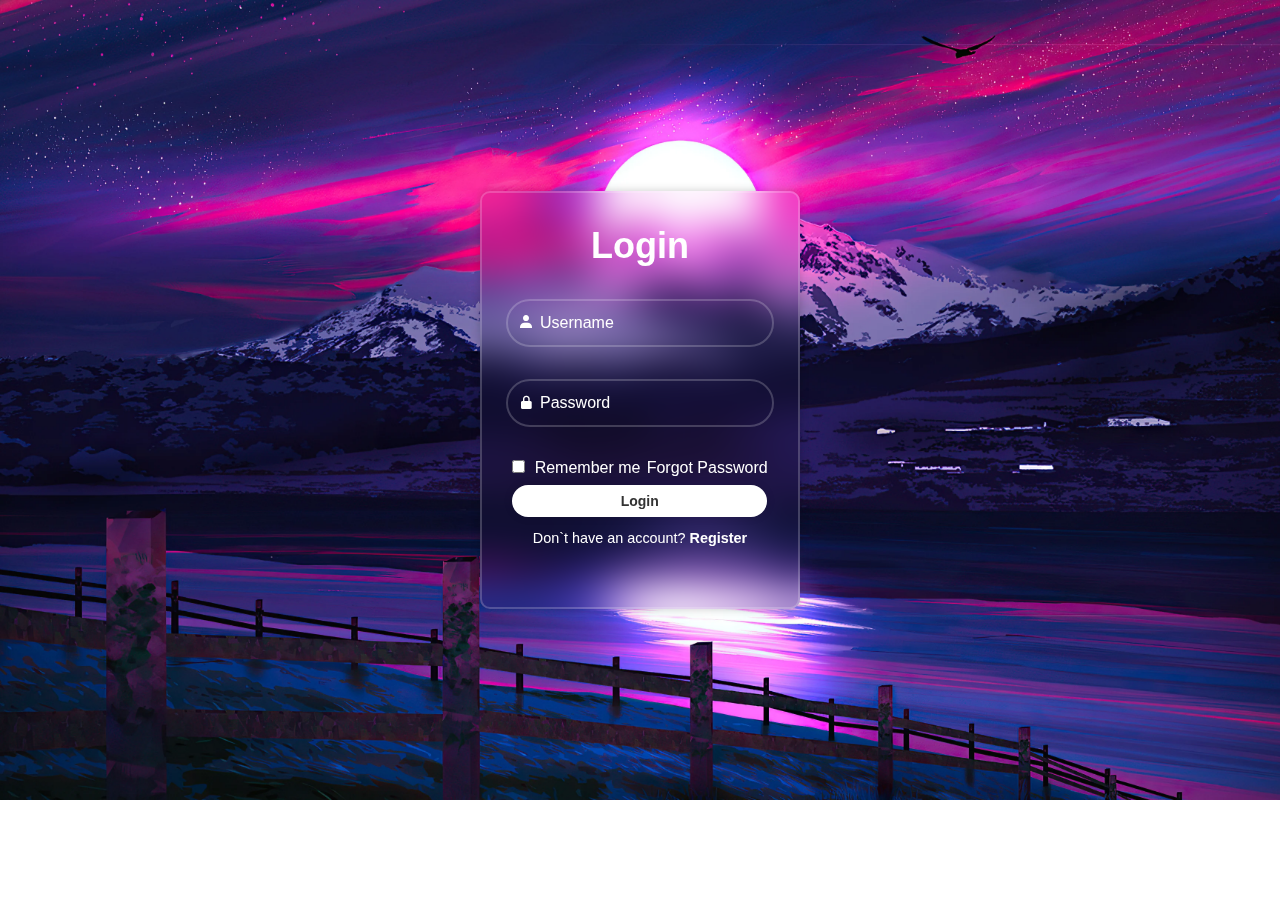
==== index.html @ ab4e222d "Login Web" ====
<!DOCTYPE html>
<html lang="en">
<head>
    <meta charset="UTF-8">
    <meta name="viewport" content="width=device-width, initial-scale=1.0">
    <title> Project One </title>
    <link rel="stylesheet" href="styles.css">
    <link rel="icon" href="img/icon.png">
    <link href='https://unpkg.com/boxicons@2.1.4/css/boxicons.min.css' rel='stylesheet'>
</head>
<body>
    <div class="wrapper">
        <form action="">
            <h1> Login </h1>
            <div class="input-box">
                <input type="text" placeholder="Username" required>
                <i class='bx bxs-user'></i>
            </div>
            <div class="input-box">
                <input type="password" placeholder="Password" required >
                <i class='bx bxs-lock-alt' ></i>
            </div>
            <div class="remember-forgot">
                <label><input type="checkbox"> Remember me </label>
                <a href="forgot-password/forgot.html" target="_blank"> Forgot Password</a>
            </div>
            <button type="submit" class="btn"> Login </button>
            <div class="register-link">
                <p> Don`t have an account? <a href="#" target="_blank"> Register</a></p>
            </div>
        </form>
    </div>
    
</body>
</html>
---- styles.css ----
*{
    margin: 0;
    padding: 0;
    box-sizing: border-box;
    font-family: sans-serif;
}
body{
    display: flex;
    justify-content: center;
    align-items: center;
    min-height: 50rem;
    background: url( "img/paisaje-digital-en-atardecer-5846.webp") no-repeat;
    background-size: cover;
    background-position: center;
}
.wrapper{
    width: 20rem;
    background: transparent;
    border: 2px solid rgba(255,255,255, .2);
    backdrop-filter: blur(20px);
    box-shadow: 0 0 10px rgba(0, 0, 0, .2);
    color: #ffff;
    border-radius: 10px;
    padding: 2rem 1.5rem;
}
.wrapper h1 {
    font-size: 36px;
text-align: center;
}
.wrapper .input-box{
    width: 100%;
    height: 3rem;
    margin: 2rem 0;
}
.input-box input{
    width: 100%;
    height: 100%;
    background: transparent;
    border: none;
    outline: none;
    border: 2px solid rgb(255,255,255, .2);
    border-radius: 40px;
    padding-left: 2rem;
    font-size: 16px;
    color: #ffff;
}
.input-box input::placeholder{
    color: #ffff;
    
}
.input-box i {
    position: absolute;
    right: 15.6rem ;
    padding: .9rem;
    }
.wrapper .remember-forgot{
    display: flex;
    justify-content: space-between;
    margin-inline: 0.4rem;
}
.remember-forgot label input {
    accent-color: #ffff;
    margin-right: .3rem;
}
.remember-forgot a {
    text-decoration: none;
    color: #ffff;
}
.remember-forgot a:hover{text-decoration: underline;}
.wrapper .btn{
    width: 95%;
    height: 2rem;
    margin-block: .5rem;
    margin-inline: .4rem;
    background: #ffff;
    border: none;
    outline: none;
    border-radius: 40px;
    box-shadow: 0 0 10px  rgb(0,0,0, .1);
    cursor: pointer;
    font-size: 14px;
    color: #333;
    font-weight: 600;
}
.wrapper .register-link{
    font-size: 14.4px;
    text-align: center;
    margin: 0.3rem 0 1.8rem;
}
.register-link p a {
    text-decoration: none;
    color:#ffff;
    font-weight: 600;
}
.register-link p a:hover{ text-decoration: underline;}
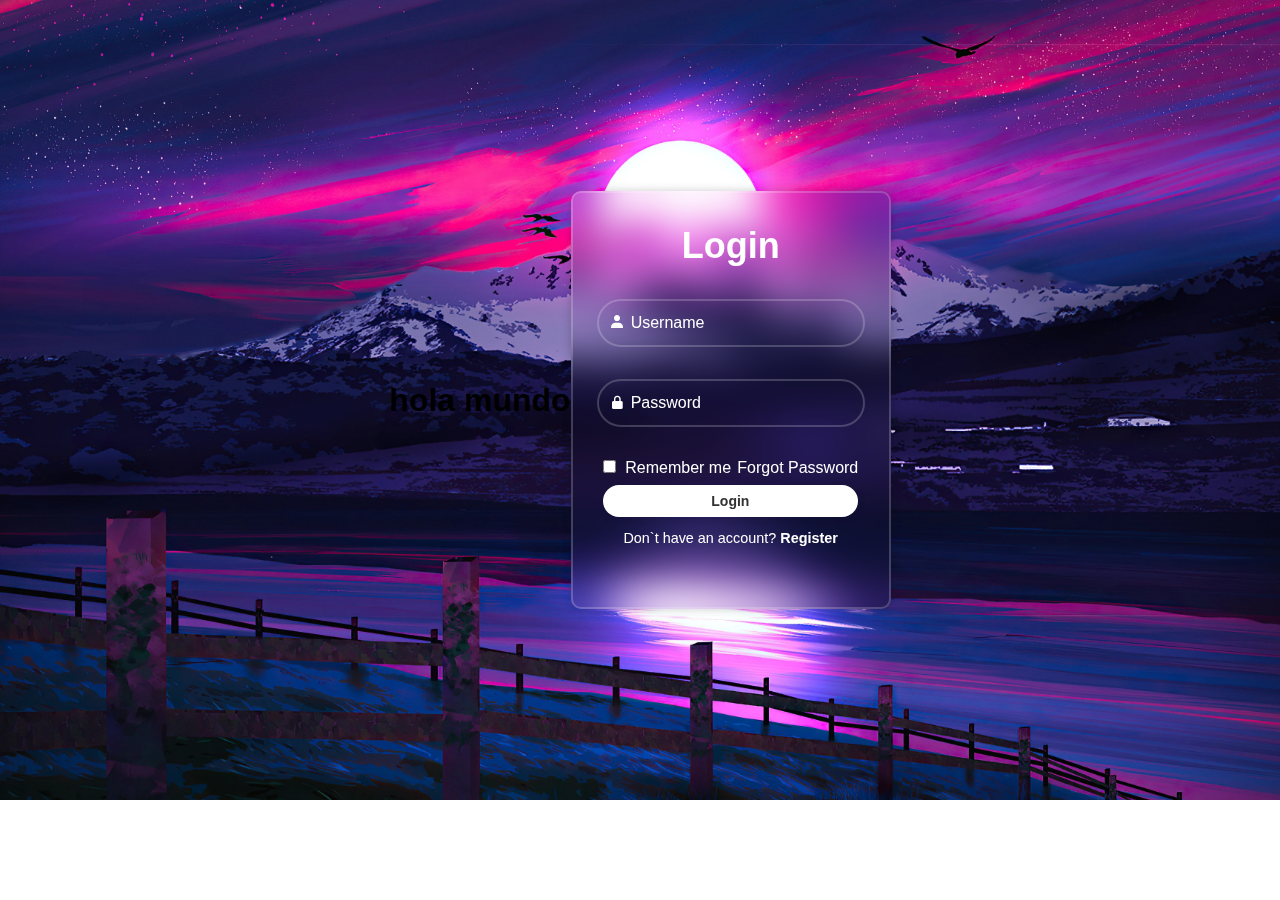
==== commit 83403591: "hola mundo" ====
--- a/index.html
+++ b/index.html
@@ -9,6 +9,8 @@
     <link href='https://unpkg.com/boxicons@2.1.4/css/boxicons.min.css' rel='stylesheet'>
 </head>
 <body>
+    <h1> hola mundo
+    </h1>
     <div class="wrapper">
         <form action="">
             <h1> Login </h1>
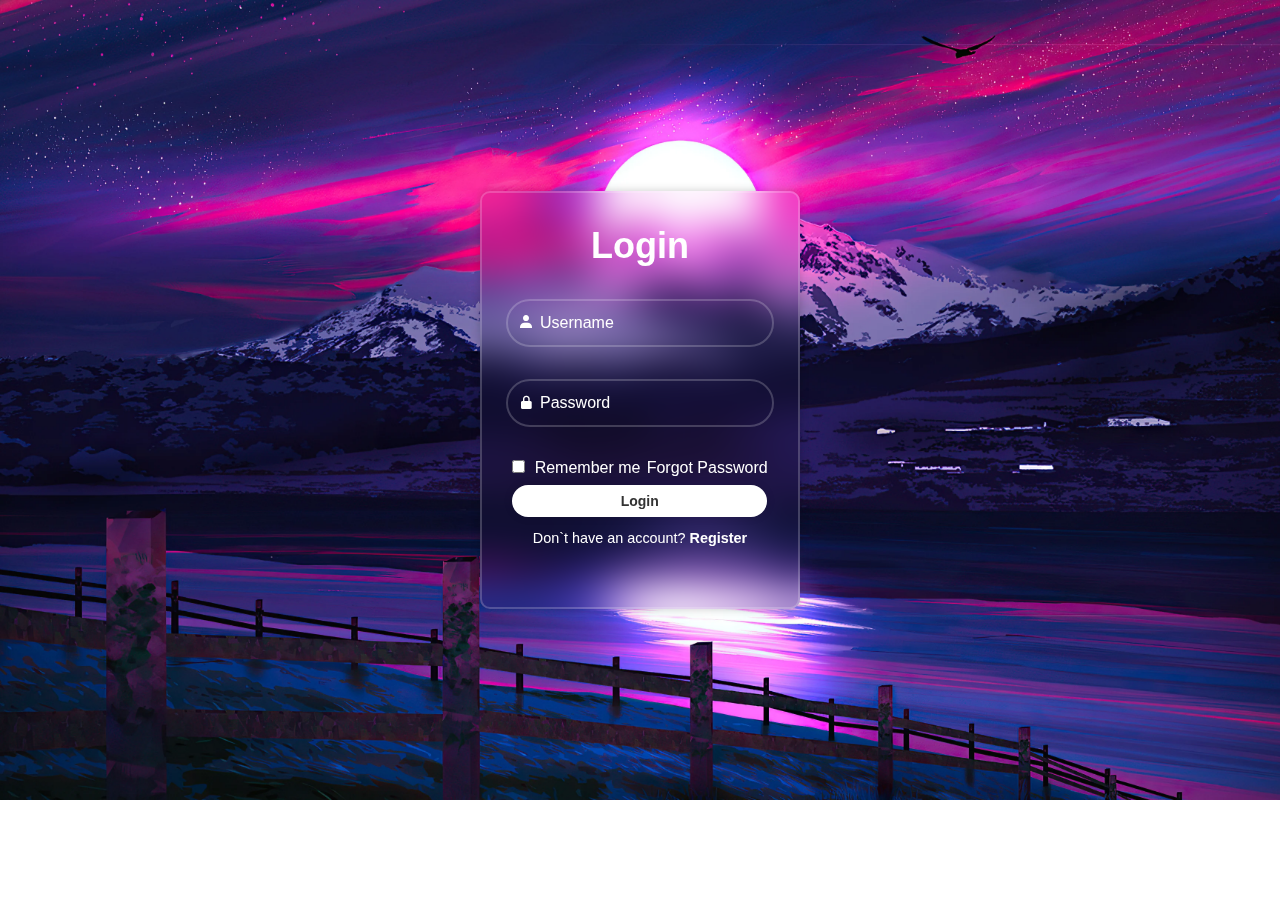
==== commit 51444041: "Login Web" ====
--- a/index.html
+++ b/index.html
@@ -9,8 +9,6 @@
     <link href='https://unpkg.com/boxicons@2.1.4/css/boxicons.min.css' rel='stylesheet'>
 </head>
 <body>
-    <h1> hola mundo
-    </h1>
     <div class="wrapper">
         <form action="">
             <h1> Login </h1>
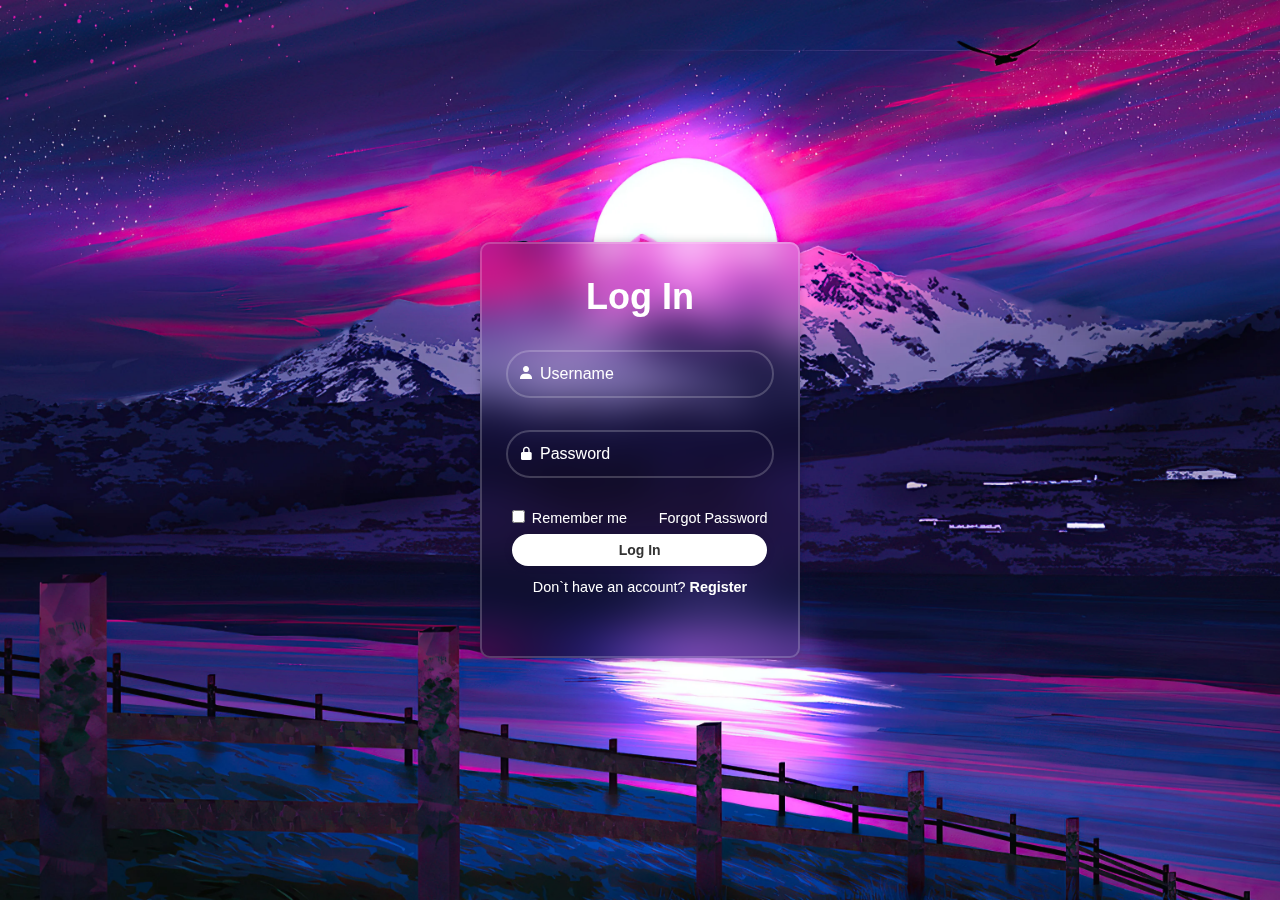
==== commit ca03b9a1: "Login web" ====
--- a/index.html
+++ b/index.html
@@ -3,15 +3,15 @@
 <head>
     <meta charset="UTF-8">
     <meta name="viewport" content="width=device-width, initial-scale=1.0">
-    <title> Project One </title>
+    <title>Project One</title>
     <link rel="stylesheet" href="styles.css">
-    <link rel="icon" href="img/icon.png">
+    <link rel="icon" href="img/verificar.ico">
     <link href='https://unpkg.com/boxicons@2.1.4/css/boxicons.min.css' rel='stylesheet'>
 </head>
 <body>
     <div class="wrapper">
         <form action="">
-            <h1> Login </h1>
+            <h1>Log In</h1>
             <div class="input-box">
                 <input type="text" placeholder="Username" required>
                 <i class='bx bxs-user'></i>
@@ -21,13 +21,11 @@
                 <i class='bx bxs-lock-alt' ></i>
             </div>
             <div class="remember-forgot">
-                <label><input type="checkbox"> Remember me </label>
-                <a href="forgot-password/forgot.html" target="_blank"> Forgot Password</a>
+                <label><input type="checkbox">Remember me</label>
+                <a href="#">Forgot Password</a>
             </div>
-            <button type="submit" class="btn"> Login </button>
-            <div class="register-link">
-                <p> Don`t have an account? <a href="#" target="_blank"> Register</a></p>
-            </div>
+            <input type="submit" class="btn" value="Log In">
+            <p class="register-link">Don`t have an account?<a href="#"> Register</a></p>
         </form>
     </div>
     
--- a/styles.css
+++ b/styles.css
@@ -3,12 +3,13 @@
     padding: 0;
     box-sizing: border-box;
     font-family: sans-serif;
+    text-decoration: none;
 }
 body{
     display: flex;
     justify-content: center;
     align-items: center;
-    min-height: 50rem;
+    min-height: 100vh;
     background: url( "img/paisaje-digital-en-atardecer-5846.webp") no-repeat;
     background-size: cover;
     background-position: center;
@@ -44,23 +45,21 @@
     font-size: 16px;
     color: #ffff;
 }
-.input-box input::placeholder{
-    color: #ffff;
-    
-}
+.input-box input::placeholder{color: #ffff;}
 .input-box i {
     position: absolute;
     right: 15.6rem ;
     padding: .9rem;
-    }
+}
 .wrapper .remember-forgot{
     display: flex;
     justify-content: space-between;
     margin-inline: 0.4rem;
+    font-size: .9rem;
 }
 .remember-forgot label input {
     accent-color: #ffff;
-    margin-right: .3rem;
+    margin-inline-end:.4rem;
 }
 .remember-forgot a {
     text-decoration: none;
@@ -87,10 +86,10 @@
     text-align: center;
     margin: 0.3rem 0 1.8rem;
 }
-.register-link p a {
+.register-link a {
     text-decoration: none;
     color:#ffff;
     font-weight: 600;
 }
-.register-link p a:hover{ text-decoration: underline;}
+.register-link a:hover{ text-decoration: underline;}
 
